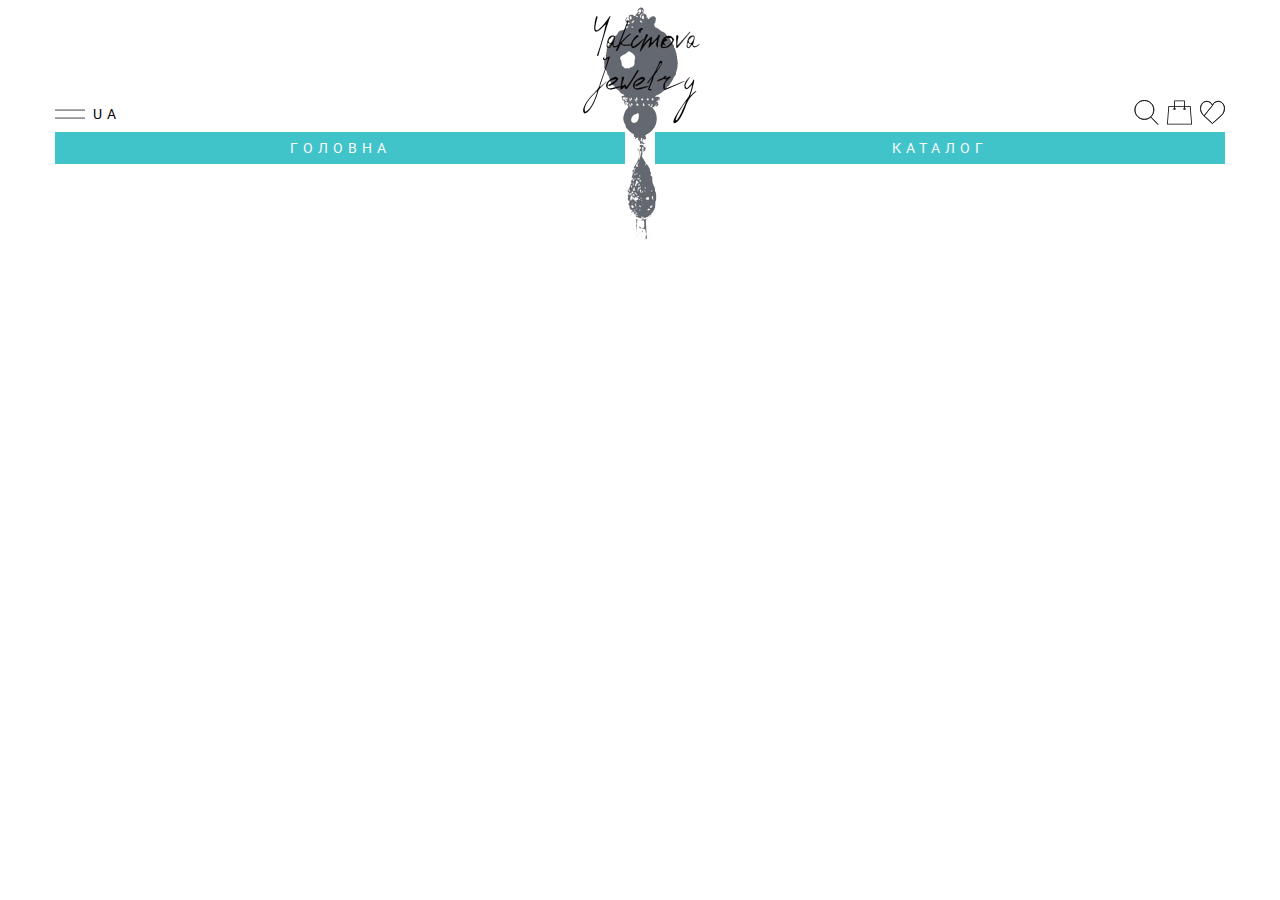
==== index.html @ 5ec44db2 "first" ====
<!DOCTYPE html>
<html lang="en">
  <head>
    <meta charset="UTF-8" />
    <title>Start</title>
    <meta http-equiv="X-UA-Compatible" content="IE=edge" />
    <meta name="viewport" content="width=device-width, initial-scale=1" />

    <meta name="description" content="" />
    <link rel="icon" href="favicon.png" />
    <link rel="stylesheet" href="css/normalize.css" />
    <link rel="stylesheet" href="css/layout.css" />
    <link rel="stylesheet" href="css/style.css" />
  </head>

  <body>
    <header class="ba-header">
      <div class="ba-header__logo"><img src="./Img/logo.png" alt="logo" /></div>
      <div class="ba-container">
        <div class="ba-header__full">
          <!--
            <div class="ba-header__logo">
              <img src="./Img/logo.png" alt="logo">
            </div>
          -->
          <div class="ba-header__top">
            <div class="ba-header__top--left">
              <a href="" class="ba-header__burger">
                <!--
                  <svg>
                    <use xlink:href="#burger" width="30px" height="10px" />
                  </svg>
                -->

                <svg
                  width="30"
                  height="10"
                  viewBox="0 0 30 10"
                  fill="none"
                  xmlns="http://www.w3.org/2000/svg"
                >
                  <path
                    d="M0 9.067h30M0 1.067h30"
                    stroke="#050409"
                    stroke-width=".75"
                  />
                </svg>
              </a>
              <a href="#" class="ba-header__UA"> ua </a>
            </div>
            <div class="ba-header__top--right">
              <a href="#">
                <!--
                  <svg>
                    <use xlink:href="#search" width="25px" height="25px" />
                  </svg>
                -->
                <svg
                  width="25"
                  height="25"
                  viewBox="0 0 25 25"
                  fill="none"
                  xmlns="http://www.w3.org/2000/svg"
                >
                  <path
                    d="M17.125 16.642l-.259.26.255.265 7.013 7.294a.097.097 0 0 1-.07.164.093.093 0 0 1-.07-.03l-7.03-7.312-.242-.25-.268.222a9.491 9.491 0 0 1-6.078 2.194c-5.259 0-9.537-4.278-9.537-9.537 0-5.259 4.278-9.537 9.537-9.537 5.259 0 9.537 4.278 9.537 9.537a9.506 9.506 0 0 1-2.788 6.73zM1.033 9.912c0 5.152 4.19 9.343 9.343 9.343 5.152 0 9.343-4.19 9.343-9.343 0-5.152-4.19-9.343-9.343-9.343-5.152 0-9.343 4.19-9.343 9.343z"
                    fill="#F9F9F9"
                    stroke="#050409"
                    stroke-width=".75"
                  />
                </svg>
              </a>
              <a href="#">
                <!--
                  <svg><use xlink:href="#bag" width="25" height="25" /></svg>
                -->
                <svg
                  width="25"
                  height="25"
                  viewBox="0 0 25 25"
                  fill="none"
                  xmlns="http://www.w3.org/2000/svg"
                >
                  <g clip-path="url(#clip0)">
                    <path
                      d="M23.247 5.91h-5.342V.821a.41.41 0 0 0-.41-.41H7.504a.41.41 0 0 0-.41.41v5.09h-5.34a.411.411 0 0 0-.41.378L.002 24.15a.408.408 0 0 0 .409.44h24.18a.407.407 0 0 0 .41-.441L23.655 6.289a.411.411 0 0 0-.41-.379zm-5.752 2.597a.375.375 0 1 1 .001.75.375.375 0 0 1 0-.75zM7.914 1.232h9.172V5.91H7.914V1.23zm-.41 7.275a.375.375 0 1 1 0 .75.375.375 0 0 1 0-.75zM.851 23.77L2.133 6.73h4.961v1.035A1.192 1.192 0 0 0 6.31 8.88a1.196 1.196 0 0 0 2.39 0c0-.513-.328-.948-.785-1.116V6.73h9.172v1.035A1.192 1.192 0 0 0 16.3 8.88a1.196 1.196 0 0 0 2.39 0c0-.513-.328-.948-.785-1.116V6.73h4.962l1.282 17.04H.851z"
                      fill="#050409"
                    />
                  </g>
                  <defs>
                    <clipPath id="clip0">
                      <path fill="#fff" d="M0 0h25v25H0z" />
                    </clipPath>
                  </defs>
                </svg>
              </a>
              <a href="#">
                <!--
                  <svg><use xlink:href="#like" width="25" height="25" /></svg>
                -->
                <svg
                  width="25"
                  height="25"
                  viewBox="0 0 25 25"
                  fill="none"
                  xmlns="http://www.w3.org/2000/svg"
                >
                  <g clip-path="url(#clip0)">
                    <path
                      d="M12.429 5.538l-.098-.231c-.994-2.354-3.106-3.842-5.524-3.842C3.52 1.465.955 4.208.625 7.869l-.005.037-.002.011-.001.01c.001-.013-.037.222-.03.634.009.41.062 1 .239 1.747.491 2.083 1.629 3.976 3.284 5.475l8.319-10.245zm0 0l.097-.231c.982-2.327 3.203-3.842 5.667-3.842 3.29 0 5.852 2.745 6.189 6.45M12.429 5.537L4.11 15.784l8.069 7.322.25.227.252-.224 8.21-7.325.002-.002c1.652-1.497 2.79-3.39 3.281-5.474m0 0l-.364-.086.364.086zm0 0a8.36 8.36 0 0 0 .238-1.748 4.884 4.884 0 0 0-.012-.476 2.544 2.544 0 0 0-.018-.17m0 0v-.001l-.373.046.374-.033-.001-.012zm.203-.071l.001.013.002.012c.022.135.14 1.019-.207 2.488-.5 2.12-1.656 4.05-3.347 5.584h-.001l-8.606 7.678-8.46-7.677C2.275 14.406 1.12 12.474.62 10.355.272 8.886.39 8.002.412 7.87l.002-.013.001-.013c.35-3.864 3.066-6.59 6.392-6.59 2.191 0 4.153 1.172 5.3 3.135l.32.547.326-.544c1.156-1.936 3.207-3.138 5.44-3.138 3.326 0 6.041 2.727 6.392 6.59z"
                      fill="#F9F9F9"
                      stroke="#050409"
                      stroke-width=".75"
                    />
                  </g>
                  <defs>
                    <clipPath id="clip0">
                      <path fill="#fff" d="M0 0h25v25H0z" />
                    </clipPath>
                  </defs>
                </svg>
              </a>
            </div>
          </div>
          <div class="ba-header__bottom">
            <div class="ba-row">
              <div class="ba-col-6">
                <div class="ba-header__bottom--style">
                  <a href="#"> головна</a>
                </div>
              </div>
              <div class="ba-col-6">
                <div class="ba-header__bottom--style">
                  <a href="#"> каталог</a>
                </div>
              </div>
            </div>
          </div>
        </div>
      </div>
    </header>

    <svg
      style="position:absolute; top:0; visibility:hidden; width: 0; height: 0;"
    >
      <defs>
        <symbol id="burger" viewBox="0 0 30 10">
          <!--
            <svg width="30" height="10" fill="none" xmlns="http://www.w3.org/2000/svg"></svg>
          -->
          <path
            d="M0 9.067h30M0 1.067h30"
            stroke="#050409"
            stroke-width=".75"
          />
        </symbol>
        <symbol id="search" viewBox="0 0 25 25">
          <path
            d="M17.125 16.642l-.259.26.255.265 7.013 7.294a.097.097 0 0 1-.07.164.093.093 0 0 1-.07-.03l-7.03-7.312-.242-.25-.268.222a9.491 9.491 0 0 1-6.078 2.194c-5.259 0-9.537-4.278-9.537-9.537 0-5.259 4.278-9.537 9.537-9.537 5.259 0 9.537 4.278 9.537 9.537a9.506 9.506 0 0 1-2.788 6.73zM1.033 9.912c0 5.152 4.19 9.343 9.343 9.343 5.152 0 9.343-4.19 9.343-9.343 0-5.152-4.19-9.343-9.343-9.343-5.152 0-9.343 4.19-9.343 9.343z"
            fill="#F9F9F9"
            stroke="#050409"
            stroke-width=".75"
          />
        </symbol>
        <symbol id="bag" viewBox="0 0 25 25">
          <g clip-path="url(#clip0)">
            <path
              d="M23.247 5.91h-5.342V.821a.41.41 0 0 0-.41-.41H7.504a.41.41 0 0 0-.41.41v5.09h-5.34a.411.411 0 0 0-.41.378L.002 24.15a.408.408 0 0 0 .409.44h24.18a.407.407 0 0 0 .41-.441L23.655 6.289a.411.411 0 0 0-.41-.379zm-5.752 2.597a.375.375 0 1 1 .001.75.375.375 0 0 1 0-.75zM7.914 1.232h9.172V5.91H7.914V1.23zm-.41 7.275a.375.375 0 1 1 0 .75.375.375 0 0 1 0-.75zM.851 23.77L2.133 6.73h4.961v1.035A1.192 1.192 0 0 0 6.31 8.88a1.196 1.196 0 0 0 2.39 0c0-.513-.328-.948-.785-1.116V6.73h9.172v1.035A1.192 1.192 0 0 0 16.3 8.88a1.196 1.196 0 0 0 2.39 0c0-.513-.328-.948-.785-1.116V6.73h4.962l1.282 17.04H.851z"
              fill="#050409"
            />
          </g>
          <defs>
            <clipPath id="clip0">
              <path fill="#fff" d="M0 0h25v25H0z" />
            </clipPath>
          </defs>
        </symbol>
        <symbol id="like" viewBox="0 0 25 25">
          <g clip-path="url(#clip0)">
            <path
              d="M12.429 5.538l-.098-.231c-.994-2.354-3.106-3.842-5.524-3.842C3.52 1.465.955 4.208.625 7.869l-.005.037-.002.011-.001.01c.001-.013-.037.222-.03.634.009.41.062 1 .239 1.747.491 2.083 1.629 3.976 3.284 5.475l8.319-10.245zm0 0l.097-.231c.982-2.327 3.203-3.842 5.667-3.842 3.29 0 5.852 2.745 6.189 6.45M12.429 5.537L4.11 15.784l8.069 7.322.25.227.252-.224 8.21-7.325.002-.002c1.652-1.497 2.79-3.39 3.281-5.474m0 0l-.364-.086.364.086zm0 0a8.36 8.36 0 0 0 .238-1.748 4.884 4.884 0 0 0-.012-.476 2.544 2.544 0 0 0-.018-.17m0 0v-.001l-.373.046.374-.033-.001-.012zm.203-.071l.001.013.002.012c.022.135.14 1.019-.207 2.488-.5 2.12-1.656 4.05-3.347 5.584h-.001l-8.606 7.678-8.46-7.677C2.275 14.406 1.12 12.474.62 10.355.272 8.886.39 8.002.412 7.87l.002-.013.001-.013c.35-3.864 3.066-6.59 6.392-6.59 2.191 0 4.153 1.172 5.3 3.135l.32.547.326-.544c1.156-1.936 3.207-3.138 5.44-3.138 3.326 0 6.041 2.727 6.392 6.59z"
              fill="#F9F9F9"
              stroke="#050409"
              stroke-width=".75"
            />
          </g>
          <defs>
            <clipPath id="clip0">
              <path fill="#fff" d="M0 0h25v25H0z" />
            </clipPath>
          </defs>
        </symbol>
      </defs>
    </svg>
  </body>
</html>
---- css/style.css ----
@import url("https://fonts.googleapis.com/css?family=Roboto:300,400,700");
*, *:after, *:before {
  -webkit-box-sizing: border-box;
  -moz-box-sizing: border-box;
  box-sizing: border-box; }

.cf:before, .cf:after {
  content: " ";
  display: table; }

.cf:after {
  clear: both; }

.ba-container, .ba-container-center {
  margin-left: auto;
  margin-right: auto; }

img {
  max-width: 100%;
  height: auto; }

html {
  height: 100%; }

body, html {
  min-height: 100%; }

/* Text align */
.ba-text-left {
  text-align: left; }

.ba-text-right {
  text-align: right; }

.ba-text-center {
  text-align: center; }

/* Absolute centering */
.ba-relative {
  position: relative; }

.ba-absolute-center {
  display: block;
  position: absolute;
  left: 0;
  right: 0;
  top: 0;
  bottom: 0;
  margin: auto; }

/* Circle element */
.ba-circle {
  -webkit-border-radius: 50%;
  -moz-border-radius: 50%;
  border-radius: 50%; }

/* Flex grid */
.ba-row {
  display: -webkit-box;
  display: -ms-flexbox;
  display: flex;
  -ms-flex-wrap: wrap;
  flex-wrap: wrap;
  margin-left: -30px; }

.ba-row + .ba-row {
  margin-top: 30px; }

.ba-row > [class*='ba-col-'] {
  padding-left: 30px; }

.ba-row--collapse {
  margin-left: 0; }

.ba-row--collapse + .ba-row--collapse {
  margin-top: 0; }

.ba-row--collapse > [class*="ba-col-"] {
  padding-left: 0; }

.ba-col-12 {
  width: 100%; }

.ba-col-11 {
  width: 91.6666%; }

.ba-col-10 {
  width: 83.3333%; }

.ba-col-9 {
  width: 75%; }

.ba-col-8 {
  width: 66.6666%; }

.ba-col-7 {
  width: 58.33%; }

.ba-col-6 {
  width: 50%; }

.ba-col-5 {
  width: 41.66%; }

.ba-col-4 {
  width: 33.333%; }

.ba-col-3 {
  width: 25%; }

.ba-col-2 {
  width: 16.666%; }

.ba-col-1 {
  width: 8.3333%; }

/*! normalize.css v3.0.3 | MIT License | github.com/necolas/normalize.css */
/**
 * 1. Set default font family to sans-serif.
 * 2. Prevent iOS and IE text size adjust after device orientation change,
 *    without disabling user zoom.
 */
html {
  font-family: sans-serif;
  /* 1 */
  -ms-text-size-adjust: 100%;
  /* 2 */
  -webkit-text-size-adjust: 100%;
  /* 2 */ }

/**
 * Remove default margin.
 */
body {
  margin: 0; }

/* HTML5 display definitions
   ========================================================================== */
/**
 * Correct `block` display not defined for any HTML5 element in IE 8/9.
 * Correct `block` display not defined for `details` or `summary` in IE 10/11
 * and Firefox.
 * Correct `block` display not defined for `main` in IE 11.
 */
article,
aside,
details,
figcaption,
figure,
footer,
header,
hgroup,
main,
menu,
nav,
section,
summary {
  display: block; }

/**
 * 1. Correct `inline-block` display not defined in IE 8/9.
 * 2. Normalize vertical alignment of `progress` in Chrome, Firefox, and Opera.
 */
audio,
canvas,
progress,
video {
  display: inline-block;
  /* 1 */
  vertical-align: baseline;
  /* 2 */ }

/**
 * Prevent modern browsers from displaying `audio` without controls.
 * Remove excess height in iOS 5 devices.
 */
audio:not([controls]) {
  display: none;
  height: 0; }

/**
 * Address `[hidden]` styling not present in IE 8/9/10.
 * Hide the `template` element in IE 8/9/10/11, Safari, and Firefox < 22.
 */
[hidden],
template {
  display: none; }

/* Links
   ========================================================================== */
/**
 * Remove the gray background color from active links in IE 10.
 */
a {
  background-color: transparent; }

/**
 * Improve readability of focused elements when they are also in an
 * active/hover state.
 */
a:active,
a:hover {
  outline: 0; }

/* Text-level semantics
   ========================================================================== */
/**
 * Address styling not present in IE 8/9/10/11, Safari, and Chrome.
 */
abbr[title] {
  border-bottom: 1px dotted; }

/**
 * Address style set to `bolder` in Firefox 4+, Safari, and Chrome.
 */
b,
strong {
  font-weight: bold; }

/**
 * Address styling not present in Safari and Chrome.
 */
dfn {
  font-style: italic; }

/**
 * Address variable `h1` font-size and margin within `section` and `article`
 * contexts in Firefox 4+, Safari, and Chrome.
 */
h1 {
  font-size: 2em;
  margin: 0.67em 0; }

/**
 * Address styling not present in IE 8/9.
 */
mark {
  background: #ff0;
  color: #000; }

/**
 * Address inconsistent and variable font size in all browsers.
 */
small {
  font-size: 80%; }

/**
 * Prevent `sub` and `sup` affecting `line-height` in all browsers.
 */
sub,
sup {
  font-size: 75%;
  line-height: 0;
  position: relative;
  vertical-align: baseline; }

sup {
  top: -0.5em; }

sub {
  bottom: -0.25em; }

/* Embedded content
   ========================================================================== */
/**
 * Remove border when inside `a` element in IE 8/9/10.
 */
img {
  border: 0; }

/**
 * Correct overflow not hidden in IE 9/10/11.
 */
svg:not(:root) {
  overflow: hidden; }

/* Grouping content
   ========================================================================== */
/**
 * Address margin not present in IE 8/9 and Safari.
 */
figure {
  margin: 1em 40px; }

/**
 * Address differences between Firefox and other browsers.
 */
hr {
  -webkit-box-sizing: content-box;
  box-sizing: content-box;
  height: 0; }

/**
 * Contain overflow in all browsers.
 */
pre {
  overflow: auto; }

/**
 * Address odd `em`-unit font size rendering in all browsers.
 */
code,
kbd,
pre,
samp {
  font-family: monospace, monospace;
  font-size: 1em; }

/* Forms
   ========================================================================== */
/**
 * Known limitation: by default, Chrome and Safari on OS X allow very limited
 * styling of `select`, unless a `border` property is set.
 */
/**
 * 1. Correct color not being inherited.
 *    Known issue: affects color of disabled elements.
 * 2. Correct font properties not being inherited.
 * 3. Address margins set differently in Firefox 4+, Safari, and Chrome.
 */
button,
input,
optgroup,
select,
textarea {
  color: inherit;
  /* 1 */
  font: inherit;
  /* 2 */
  margin: 0;
  /* 3 */ }

/**
 * Address `overflow` set to `hidden` in IE 8/9/10/11.
 */
button {
  overflow: visible; }

/**
 * Address inconsistent `text-transform` inheritance for `button` and `select`.
 * All other form control elements do not inherit `text-transform` values.
 * Correct `button` style inheritance in Firefox, IE 8/9/10/11, and Opera.
 * Correct `select` style inheritance in Firefox.
 */
button,
select {
  text-transform: none; }

/**
 * 1. Avoid the WebKit bug in Android 4.0.* where (2) destroys native `audio`
 *    and `video` controls.
 * 2. Correct inability to style clickable `input` types in iOS.
 * 3. Improve usability and consistency of cursor style between image-type
 *    `input` and others.
 */
button,
html input[type="button"],
input[type="reset"],
input[type="submit"] {
  -webkit-appearance: button;
  /* 2 */
  cursor: pointer;
  /* 3 */ }

/**
 * Re-set default cursor for disabled elements.
 */
button[disabled],
html input[disabled] {
  cursor: default; }

/**
 * Remove inner padding and border in Firefox 4+.
 */
button::-moz-focus-inner,
input::-moz-focus-inner {
  border: 0;
  padding: 0; }

/**
 * Address Firefox 4+ setting `line-height` on `input` using `!important` in
 * the UA stylesheet.
 */
input {
  line-height: normal; }

/**
 * It's recommended that you don't attempt to style these elements.
 * Firefox's implementation doesn't respect box-sizing, padding, or width.
 *
 * 1. Address box sizing set to `content-box` in IE 8/9/10.
 * 2. Remove excess padding in IE 8/9/10.
 */
input[type="checkbox"],
input[type="radio"] {
  -webkit-box-sizing: border-box;
  box-sizing: border-box;
  /* 1 */
  padding: 0;
  /* 2 */ }

/**
 * Fix the cursor style for Chrome's increment/decrement buttons. For certain
 * `font-size` values of the `input`, it causes the cursor style of the
 * decrement button to change from `default` to `text`.
 */
input[type="number"]::-webkit-inner-spin-button,
input[type="number"]::-webkit-outer-spin-button {
  height: auto; }

/**
 * 1. Address `appearance` set to `searchfield` in Safari and Chrome.
 * 2. Address `box-sizing` set to `border-box` in Safari and Chrome.
 */
input[type="search"] {
  -webkit-appearance: textfield;
  /* 1 */
  -webkit-box-sizing: content-box;
  box-sizing: content-box;
  /* 2 */ }

/**
 * Remove inner padding and search cancel button in Safari and Chrome on OS X.
 * Safari (but not Chrome) clips the cancel button when the search input has
 * padding (and `textfield` appearance).
 */
input[type="search"]::-webkit-search-cancel-button,
input[type="search"]::-webkit-search-decoration {
  -webkit-appearance: none; }

/**
 * Define consistent border, margin, and padding.
 */
fieldset {
  border: 1px solid #c0c0c0;
  margin: 0 2px;
  padding: 0.35em 0.625em 0.75em; }

/**
 * 1. Correct `color` not being inherited in IE 8/9/10/11.
 * 2. Remove padding so people aren't caught out if they zero out fieldsets.
 */
legend {
  border: 0;
  /* 1 */
  padding: 0;
  /* 2 */ }

/**
 * Remove default vertical scrollbar in IE 8/9/10/11.
 */
textarea {
  overflow: auto; }

/**
 * Don't inherit the `font-weight` (applied by a rule above).
 * NOTE: the default cannot safely be changed in Chrome and Safari on OS X.
 */
optgroup {
  font-weight: bold; }

/* Tables
   ========================================================================== */
/**
 * Remove most spacing between table cells.
 */
table {
  border-collapse: collapse;
  border-spacing: 0; }

td,
th {
  padding: 0; }

body {
  font-family: Roboto;
  font-weight: 400;
  font-size: 14px;
  letter-spacing: 5px;
  line-height: 100%;
  color: #050409; }

a {
  text-decoration: none;
  color: #050409; }

/* Layout */
.ba-container {
  padding-left: 20px;
  padding-right: 20px;
  max-width: 1210px; }

/* Typography */
a,
input[type="submit"],
input[type="button"],
button {
  -webkit-transition: color .3s ease-in, border-color .3s ease-in, background-color .3s ease-in, opacity .3s ease-in;
  -o-transition: color .3s ease-in, border-color .3s ease-in, background-color .3s ease-in, opacity .3s ease-in;
  transition: color .3s ease-in, border-color .3s ease-in, background-color .3s ease-in, opacity .3s ease-in; }

input[type="submit"],
input[type="button"],
button,
.ba-button {
  display: inline-block; }

input[type="text"],
input[type="email"],
input[type="password"],
input[type="number"],
input[type="tel"],
textarea,
select {
  -webkit-transition: color .3s ease-in, border-color .3s ease-in, background-color .3s ease-in, opacity .3s ease-in;
  -o-transition: color .3s ease-in, border-color .3s ease-in, background-color .3s ease-in, opacity .3s ease-in;
  transition: color .3s ease-in, border-color .3s ease-in, background-color .3s ease-in, opacity .3s ease-in; }

.ba-header {
  padding: 100px 0;
  position: relative; }
  .ba-header__full {
    position: relative; }
  .ba-header__logo {
    position: absolute;
    top: 0;
    left: calc(50% - 57.5px); }
    .ba-header__logo:hover {
      color: #41c3ca; }
  .ba-header__UA:hover {
    color: #41c3ca; }
  .ba-header__top {
    display: -webkit-box;
    display: -ms-flexbox;
    display: flex;
    -webkit-box-pack: justify;
    -ms-flex-pack: justify;
    justify-content: space-between;
    -webkit-box-align: center;
    -ms-flex-align: center;
    align-items: center;
    margin-bottom: 5px; }
    .ba-header__top--left {
      color: #050409;
      text-transform: uppercase; }
  .ba-header__bottom {
    text-align: center; }
    .ba-header__bottom--style {
      background: #41c3ca;
      color: #F9F9F9;
      text-transform: uppercase;
      padding-top: 9px;
      padding-bottom: 9px; }
      .ba-header__bottom--style a {
        color: #F9F9F9;
        text-decoration: none; }
        .ba-header__bottom--style a:hover {
          color: #050409; }
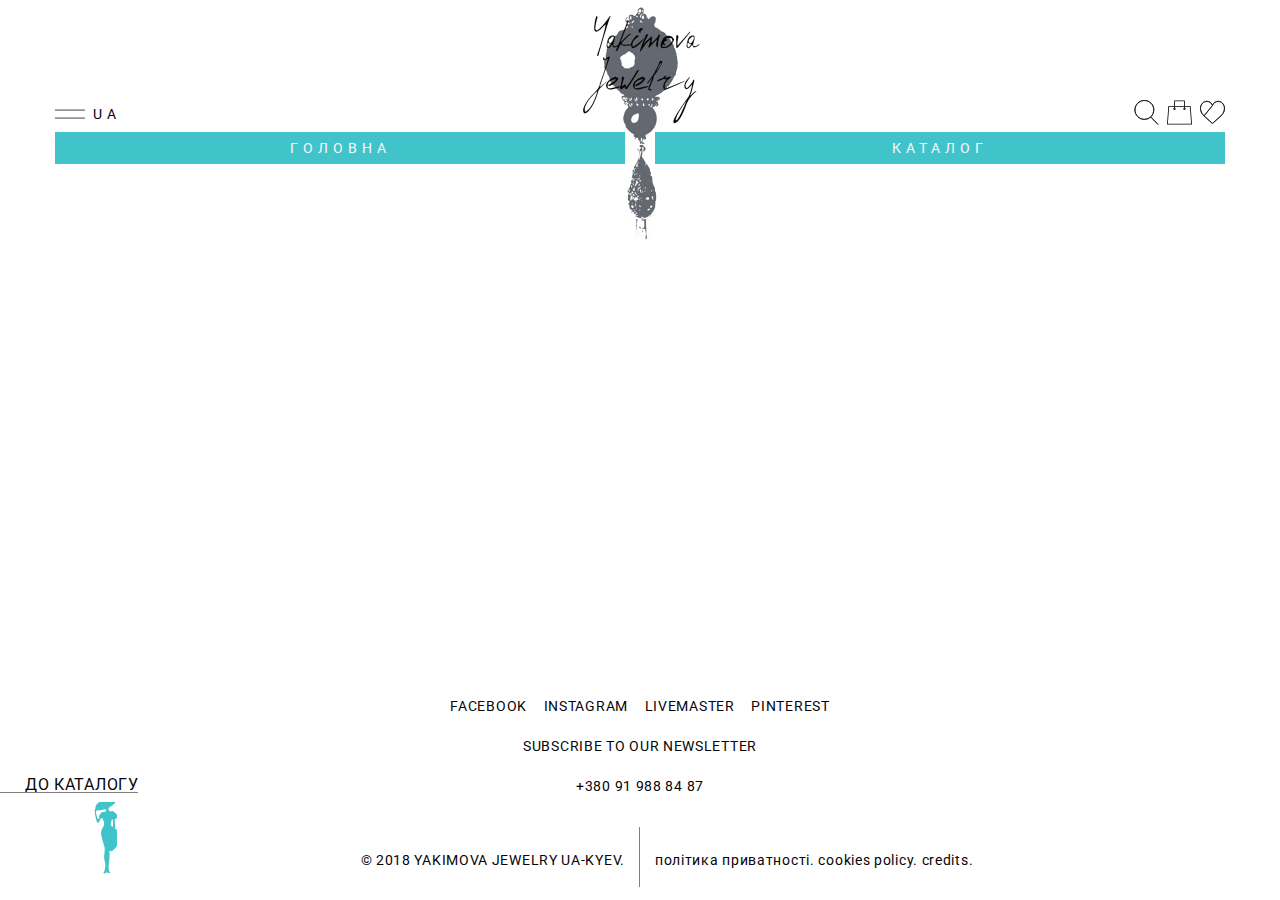
==== commit d3ebd0a2: "first commit" ====
--- a/index.html
+++ b/index.html
@@ -1,196 +1,175 @@
 <!DOCTYPE html>
 <html lang="en">
-  <head>
-    <meta charset="UTF-8" />
-    <title>Start</title>
-    <meta http-equiv="X-UA-Compatible" content="IE=edge" />
-    <meta name="viewport" content="width=device-width, initial-scale=1" />
 
-    <meta name="description" content="" />
-    <link rel="icon" href="favicon.png" />
-    <link rel="stylesheet" href="css/normalize.css" />
-    <link rel="stylesheet" href="css/layout.css" />
-    <link rel="stylesheet" href="css/style.css" />
-  </head>
+<head>
+  <meta charset="UTF-8" />
+  <title>Start</title>
+  <meta http-equiv="X-UA-Compatible" content="IE=edge" />
+  <meta name="viewport" content="width=device-width, initial-scale=1" />
 
-  <body>
-    <header class="ba-header">
-      <div class="ba-header__logo"><img src="./Img/logo.png" alt="logo" /></div>
-      <div class="ba-container">
-        <div class="ba-header__full">
-          <!--
-            <div class="ba-header__logo">
-              <img src="./Img/logo.png" alt="logo">
+  <meta name="description" content="" />
+  <link rel="icon" href="favicon.png" />
+  <link rel="stylesheet" href="css/normalize.css" />
+  <link rel="stylesheet" href="css/layout.css" />
+  <link rel="stylesheet" href="css/style.css" />
+</head>
+
+<body>
+  <header class="ba-header">
+    <div class="ba-header__logo"><img src="./Img/logo.png" alt="logo" /></div>
+    <div class="ba-container">
+      <div class="ba-header__full">
+        <div class="ba-header__top">
+          <div class="ba-header__top--left">
+            <a href="" class="ba-header__burger">
+              <svg width="30px" height="10px">
+                <use xlink:href="#burger" />
+              </svg>
+            </a>
+            <a href="#" class="ba-header__UA"> ua </a>
+          </div>
+          <div class="ba-header__top--right">
+            <a href="#">
+              <svg width="25px" height="25px">
+                <use xlink:href="#search" />
+              </svg>
+            </a>
+            <a href="#">
+              <svg width="25" height="25">
+                <use xlink:href="#bag" /></svg>
+            </a>
+            <a href="#">
+
+              <svg width="25" height="25">
+                <use xlink:href="#like" /></svg>
+
+            </a>
+          </div>
+        </div>
+        <div class="ba-header__bottom">
+          <div class="ba-row">
+            <div class="ba-col-6">
+              <div class="ba-header__bottom--style">
+                <a href="#"> головна</a>
+              </div>
             </div>
-          -->
-          <div class="ba-header__top">
-            <div class="ba-header__top--left">
-              <a href="" class="ba-header__burger">
-                <!--
-                  <svg>
-                    <use xlink:href="#burger" width="30px" height="10px" />
-                  </svg>
-                -->
-
-                <svg
-                  width="30"
-                  height="10"
-                  viewBox="0 0 30 10"
-                  fill="none"
-                  xmlns="http://www.w3.org/2000/svg"
-                >
-                  <path
-                    d="M0 9.067h30M0 1.067h30"
-                    stroke="#050409"
-                    stroke-width=".75"
-                  />
-                </svg>
-              </a>
-              <a href="#" class="ba-header__UA"> ua </a>
-            </div>
-            <div class="ba-header__top--right">
-              <a href="#">
-                <!--
-                  <svg>
-                    <use xlink:href="#search" width="25px" height="25px" />
-                  </svg>
-                -->
-                <svg
-                  width="25"
-                  height="25"
-                  viewBox="0 0 25 25"
-                  fill="none"
-                  xmlns="http://www.w3.org/2000/svg"
-                >
-                  <path
-                    d="M17.125 16.642l-.259.26.255.265 7.013 7.294a.097.097 0 0 1-.07.164.093.093 0 0 1-.07-.03l-7.03-7.312-.242-.25-.268.222a9.491 9.491 0 0 1-6.078 2.194c-5.259 0-9.537-4.278-9.537-9.537 0-5.259 4.278-9.537 9.537-9.537 5.259 0 9.537 4.278 9.537 9.537a9.506 9.506 0 0 1-2.788 6.73zM1.033 9.912c0 5.152 4.19 9.343 9.343 9.343 5.152 0 9.343-4.19 9.343-9.343 0-5.152-4.19-9.343-9.343-9.343-5.152 0-9.343 4.19-9.343 9.343z"
-                    fill="#F9F9F9"
-                    stroke="#050409"
-                    stroke-width=".75"
-                  />
-                </svg>
-              </a>
-              <a href="#">
-                <!--
-                  <svg><use xlink:href="#bag" width="25" height="25" /></svg>
-                -->
-                <svg
-                  width="25"
-                  height="25"
-                  viewBox="0 0 25 25"
-                  fill="none"
-                  xmlns="http://www.w3.org/2000/svg"
-                >
-                  <g clip-path="url(#clip0)">
-                    <path
-                      d="M23.247 5.91h-5.342V.821a.41.41 0 0 0-.41-.41H7.504a.41.41 0 0 0-.41.41v5.09h-5.34a.411.411 0 0 0-.41.378L.002 24.15a.408.408 0 0 0 .409.44h24.18a.407.407 0 0 0 .41-.441L23.655 6.289a.411.411 0 0 0-.41-.379zm-5.752 2.597a.375.375 0 1 1 .001.75.375.375 0 0 1 0-.75zM7.914 1.232h9.172V5.91H7.914V1.23zm-.41 7.275a.375.375 0 1 1 0 .75.375.375 0 0 1 0-.75zM.851 23.77L2.133 6.73h4.961v1.035A1.192 1.192 0 0 0 6.31 8.88a1.196 1.196 0 0 0 2.39 0c0-.513-.328-.948-.785-1.116V6.73h9.172v1.035A1.192 1.192 0 0 0 16.3 8.88a1.196 1.196 0 0 0 2.39 0c0-.513-.328-.948-.785-1.116V6.73h4.962l1.282 17.04H.851z"
-                      fill="#050409"
-                    />
-                  </g>
-                  <defs>
-                    <clipPath id="clip0">
-                      <path fill="#fff" d="M0 0h25v25H0z" />
-                    </clipPath>
-                  </defs>
-                </svg>
-              </a>
-              <a href="#">
-                <!--
-                  <svg><use xlink:href="#like" width="25" height="25" /></svg>
-                -->
-                <svg
-                  width="25"
-                  height="25"
-                  viewBox="0 0 25 25"
-                  fill="none"
-                  xmlns="http://www.w3.org/2000/svg"
-                >
-                  <g clip-path="url(#clip0)">
-                    <path
-                      d="M12.429 5.538l-.098-.231c-.994-2.354-3.106-3.842-5.524-3.842C3.52 1.465.955 4.208.625 7.869l-.005.037-.002.011-.001.01c.001-.013-.037.222-.03.634.009.41.062 1 .239 1.747.491 2.083 1.629 3.976 3.284 5.475l8.319-10.245zm0 0l.097-.231c.982-2.327 3.203-3.842 5.667-3.842 3.29 0 5.852 2.745 6.189 6.45M12.429 5.537L4.11 15.784l8.069 7.322.25.227.252-.224 8.21-7.325.002-.002c1.652-1.497 2.79-3.39 3.281-5.474m0 0l-.364-.086.364.086zm0 0a8.36 8.36 0 0 0 .238-1.748 4.884 4.884 0 0 0-.012-.476 2.544 2.544 0 0 0-.018-.17m0 0v-.001l-.373.046.374-.033-.001-.012zm.203-.071l.001.013.002.012c.022.135.14 1.019-.207 2.488-.5 2.12-1.656 4.05-3.347 5.584h-.001l-8.606 7.678-8.46-7.677C2.275 14.406 1.12 12.474.62 10.355.272 8.886.39 8.002.412 7.87l.002-.013.001-.013c.35-3.864 3.066-6.59 6.392-6.59 2.191 0 4.153 1.172 5.3 3.135l.32.547.326-.544c1.156-1.936 3.207-3.138 5.44-3.138 3.326 0 6.041 2.727 6.392 6.59z"
-                      fill="#F9F9F9"
-                      stroke="#050409"
-                      stroke-width=".75"
-                    />
-                  </g>
-                  <defs>
-                    <clipPath id="clip0">
-                      <path fill="#fff" d="M0 0h25v25H0z" />
-                    </clipPath>
-                  </defs>
-                </svg>
-              </a>
-            </div>
-          </div>
-          <div class="ba-header__bottom">
-            <div class="ba-row">
-              <div class="ba-col-6">
-                <div class="ba-header__bottom--style">
-                  <a href="#"> головна</a>
-                </div>
-              </div>
-              <div class="ba-col-6">
-                <div class="ba-header__bottom--style">
-                  <a href="#"> каталог</a>
-                </div>
+            <div class="ba-col-6">
+              <div class="ba-header__bottom--style">
+                <a href="#"> каталог</a>
               </div>
             </div>
           </div>
         </div>
       </div>
-    </header>
+    </div>
+  </header>
+  <!-- MAIN -->
+  <!-- MAIN -->
+  <!-- MAIN -->
+  <main>
 
-    <svg
-      style="position:absolute; top:0; visibility:hidden; width: 0; height: 0;"
-    >
-      <defs>
-        <symbol id="burger" viewBox="0 0 30 10">
-          <!--
-            <svg width="30" height="10" fill="none" xmlns="http://www.w3.org/2000/svg"></svg>
-          -->
-          <path
-            d="M0 9.067h30M0 1.067h30"
-            stroke="#050409"
-            stroke-width=".75"
-          />
-        </symbol>
-        <symbol id="search" viewBox="0 0 25 25">
-          <path
-            d="M17.125 16.642l-.259.26.255.265 7.013 7.294a.097.097 0 0 1-.07.164.093.093 0 0 1-.07-.03l-7.03-7.312-.242-.25-.268.222a9.491 9.491 0 0 1-6.078 2.194c-5.259 0-9.537-4.278-9.537-9.537 0-5.259 4.278-9.537 9.537-9.537 5.259 0 9.537 4.278 9.537 9.537a9.506 9.506 0 0 1-2.788 6.73zM1.033 9.912c0 5.152 4.19 9.343 9.343 9.343 5.152 0 9.343-4.19 9.343-9.343 0-5.152-4.19-9.343-9.343-9.343-5.152 0-9.343 4.19-9.343 9.343z"
-            fill="#F9F9F9"
-            stroke="#050409"
-            stroke-width=".75"
-          />
-        </symbol>
-        <symbol id="bag" viewBox="0 0 25 25">
-          <g clip-path="url(#clip0)">
-            <path
-              d="M23.247 5.91h-5.342V.821a.41.41 0 0 0-.41-.41H7.504a.41.41 0 0 0-.41.41v5.09h-5.34a.411.411 0 0 0-.41.378L.002 24.15a.408.408 0 0 0 .409.44h24.18a.407.407 0 0 0 .41-.441L23.655 6.289a.411.411 0 0 0-.41-.379zm-5.752 2.597a.375.375 0 1 1 .001.75.375.375 0 0 1 0-.75zM7.914 1.232h9.172V5.91H7.914V1.23zm-.41 7.275a.375.375 0 1 1 0 .75.375.375 0 0 1 0-.75zM.851 23.77L2.133 6.73h4.961v1.035A1.192 1.192 0 0 0 6.31 8.88a1.196 1.196 0 0 0 2.39 0c0-.513-.328-.948-.785-1.116V6.73h9.172v1.035A1.192 1.192 0 0 0 16.3 8.88a1.196 1.196 0 0 0 2.39 0c0-.513-.328-.948-.785-1.116V6.73h4.962l1.282 17.04H.851z"
-              fill="#050409"
-            />
-          </g>
-          <defs>
-            <clipPath id="clip0">
-              <path fill="#fff" d="M0 0h25v25H0z" />
-            </clipPath>
-          </defs>
-        </symbol>
-        <symbol id="like" viewBox="0 0 25 25">
-          <g clip-path="url(#clip0)">
-            <path
-              d="M12.429 5.538l-.098-.231c-.994-2.354-3.106-3.842-5.524-3.842C3.52 1.465.955 4.208.625 7.869l-.005.037-.002.011-.001.01c.001-.013-.037.222-.03.634.009.41.062 1 .239 1.747.491 2.083 1.629 3.976 3.284 5.475l8.319-10.245zm0 0l.097-.231c.982-2.327 3.203-3.842 5.667-3.842 3.29 0 5.852 2.745 6.189 6.45M12.429 5.537L4.11 15.784l8.069 7.322.25.227.252-.224 8.21-7.325.002-.002c1.652-1.497 2.79-3.39 3.281-5.474m0 0l-.364-.086.364.086zm0 0a8.36 8.36 0 0 0 .238-1.748 4.884 4.884 0 0 0-.012-.476 2.544 2.544 0 0 0-.018-.17m0 0v-.001l-.373.046.374-.033-.001-.012zm.203-.071l.001.013.002.012c.022.135.14 1.019-.207 2.488-.5 2.12-1.656 4.05-3.347 5.584h-.001l-8.606 7.678-8.46-7.677C2.275 14.406 1.12 12.474.62 10.355.272 8.886.39 8.002.412 7.87l.002-.013.001-.013c.35-3.864 3.066-6.59 6.392-6.59 2.191 0 4.153 1.172 5.3 3.135l.32.547.326-.544c1.156-1.936 3.207-3.138 5.44-3.138 3.326 0 6.041 2.727 6.392 6.59z"
-              fill="#F9F9F9"
-              stroke="#050409"
-              stroke-width=".75"
-            />
-          </g>
-          <defs>
-            <clipPath id="clip0">
-              <path fill="#fff" d="M0 0h25v25H0z" />
-            </clipPath>
-          </defs>
-        </symbol>
-      </defs>
-    </svg>
-  </body>
-</html>
+
+  </main>
+  <!-- FOOTER -->
+  <!-- FOOTER -->
+  <!-- FOOTER -->
+  <footer class="ba-footer">
+    <div class="ba-container">
+      <div class="ba-footer__content">
+        <div class="ba-footer__socials">
+          <a href="#" class="ba-footer__links">
+            facebook
+          </a>
+          <a href="#" class="ba-footer__links">
+            instagram
+          </a>
+          <a href="#" class="ba-footer__links">
+            livemaster
+          </a>
+          <a href="#" class="ba-footer__links">
+            pinterest
+          </a>
+        </div>
+        <div class="ba-footer__subscribe">
+          <a href="#">
+            subscribe to our newsletter
+          </a>
+        </div>
+        <a type="tel" class="ba-footer__tel">
+          +380 91 988 84 87
+        </a>
+        <div class="ba-row">
+          <div class="ba-col-6 ba-footer__copyright--left">
+            © 2018 Yakimova Jewelry UA-Kyev.
+            <div class="ba-footer__lady">
+              <span>до каталогу</span>
+              <a href="#">
+                <svg width="80" height="81" fill="none">
+                  <use xlink:href="#lady" /></svg>
+              </a>
+            </div>
+          </div>
+          <div class="ba-col-6 ba-footer__copyright--right">
+            <a href="#">Політика приватності.</a>
+            <a href="#">Cookies Policy.</a>
+            <a href="#">Credits.</a>
+          </div>
+        </div>
+      </div>
+    </div>
+
+  </footer>
+
+
+  <!-- SVG SPRITES -->
+  <!-- SVG SPRITES -->
+  <!-- SVG SPRITES -->
+  <svg style="position:absolute; top:0; visibility:hidden; width: 0; height: 0;">
+    <defs>
+      <symbol id="burger" viewBox="0 0 30 10">
+        <path d="M0 9.067h30M0 1.067h30" stroke="#050409" stroke-width=".75" />
+      </symbol>
+      <symbol id="search" viewBox="0 0 25 25">
+        <path d="M17.125 16.642l-.259.26.255.265 7.013 7.294a.097.097 0 0 1-.07.164.093.093 0 0 1-.07-.03l-7.03-7.312-.242-.25-.268.222a9.491 9.491 0 0 1-6.078 2.194c-5.259 0-9.537-4.278-9.537-9.537 0-5.259 4.278-9.537 9.537-9.537 5.259 0 9.537 4.278 9.537 9.537a9.506 9.506 0 0 1-2.788 6.73zM1.033 9.912c0 5.152 4.19 9.343 9.343 9.343 5.152 0 9.343-4.19 9.343-9.343 0-5.152-4.19-9.343-9.343-9.343-5.152 0-9.343 4.19-9.343 9.343z"
+          fill="#F9F9F9" stroke="#050409" stroke-width=".75" />
+      </symbol>
+      <symbol id="bag" viewBox="0 0 25 25">
+        <g clip-path="">
+          <path d="M23.247 5.91h-5.342V.821a.41.41 0 0 0-.41-.41H7.504a.41.41 0 0 0-.41.41v5.09h-5.34a.411.411 0 0 0-.41.378L.002 24.15a.408.408 0 0 0 .409.44h24.18a.407.407 0 0 0 .41-.441L23.655 6.289a.411.411 0 0 0-.41-.379zm-5.752 2.597a.375.375 0 1 1 .001.75.375.375 0 0 1 0-.75zM7.914 1.232h9.172V5.91H7.914V1.23zm-.41 7.275a.375.375 0 1 1 0 .75.375.375 0 0 1 0-.75zM.851 23.77L2.133 6.73h4.961v1.035A1.192 1.192 0 0 0 6.31 8.88a1.196 1.196 0 0 0 2.39 0c0-.513-.328-.948-.785-1.116V6.73h9.172v1.035A1.192 1.192 0 0 0 16.3 8.88a1.196 1.196 0 0 0 2.39 0c0-.513-.328-.948-.785-1.116V6.73h4.962l1.282 17.04H.851z"
+            fill="#050409" />
+        </g>
+        <defs>
+          <clipPath id="">
+            <path fill="#fff" d="M0 0h25v25H0z" />
+          </clipPath>
+        </defs>
+      </symbol>
+      <symbol id="like" viewBox="0 0 25 25">
+        <g clip-path="">
+          <path d="M12.429 5.538l-.098-.231c-.994-2.354-3.106-3.842-5.524-3.842C3.52 1.465.955 4.208.625 7.869l-.005.037-.002.011-.001.01c.001-.013-.037.222-.03.634.009.41.062 1 .239 1.747.491 2.083 1.629 3.976 3.284 5.475l8.319-10.245zm0 0l.097-.231c.982-2.327 3.203-3.842 5.667-3.842 3.29 0 5.852 2.745 6.189 6.45M12.429 5.537L4.11 15.784l8.069 7.322.25.227.252-.224 8.21-7.325.002-.002c1.652-1.497 2.79-3.39 3.281-5.474m0 0l-.364-.086.364.086zm0 0a8.36 8.36 0 0 0 .238-1.748 4.884 4.884 0 0 0-.012-.476 2.544 2.544 0 0 0-.018-.17m0 0v-.001l-.373.046.374-.033-.001-.012zm.203-.071l.001.013.002.012c.022.135.14 1.019-.207 2.488-.5 2.12-1.656 4.05-3.347 5.584h-.001l-8.606 7.678-8.46-7.677C2.275 14.406 1.12 12.474.62 10.355.272 8.886.39 8.002.412 7.87l.002-.013.001-.013c.35-3.864 3.066-6.59 6.392-6.59 2.191 0 4.153 1.172 5.3 3.135l.32.547.326-.544c1.156-1.936 3.207-3.138 5.44-3.138 3.326 0 6.041 2.727 6.392 6.59z"
+            fill="#F9F9F9" stroke="#050409" stroke-width=".75" />
+        </g>
+        <defs>
+          <clipPath id="">
+            <path fill="#fff" d="M0 0h25v25H0z" />
+          </clipPath>
+        </defs>
+      </symbol>
+      <symbol id="lady">
+
+        <g clip-path="">
+          <path d="M77.057 9.865c.182.31.357.666.639.891 2.125 1.691 4.616 2.87 7.28 2.608.289-.028 1.61-.009.978.534-1.074.922-.95.89-1.334 1.058-1.391.61-4.29 1.435-5.105 1.476-.453.023-.842.241-1.37.304-.156.019-.191.105-.224.158-.37.603-.17.301-.175 2.387 0 .049.15 3.153.432 4.584.157.792-.18 2.762.015 2.944.233.217.28.374.666.502 2.485.825 9.654 5.072 10.37 5.86.165.182.153.456.017.663-1.258 1.907-2.076 1.571-3.555 4.325-.977 1.817-2.01 1.903-2.007 3.051.002.846-.083.655-.222 1.035-.174.477-.41.928-.564 1.413-.176.551-.981.739-1.55.666-2.212-.28-1.802.136-2.417.964-.9 1.213-2.135 2.58-3.429 3.363-1.592.961-2.183.352-2.572.023-.088-.074-.15-.048-.27 0-.386.15-.336.035-.297.465.281 3.044.288.59.224 4.107 0 6.322-1.824 12.023-.325 15.934.11.289.227.656.436.888.216.24.334.242.351.603-.12.172-.2.383-.36.516-.226.188-.878-.106-1.06-.243-.333-.25-.611-.178-.861-.32-1.162-.666-1.972.225-2.187.32-.093.04-.373.2-.373.2a2.056 2.056 0 0 0-.658.27c-.082.055-.804-.17-.84-.274-.094-.272-.438-.642-.222-.875.173-.187.106-.217.333-.366.887-.581.806-1.65.984-2.585.174-.911.474-1.782.555-2.718.116-1.345-.313-5.188-1.05-7.203-.395-1.084-.084-3.79.064-5.269.671-6.713.265-6.408-.63-9.584-3.59-12.74-3.454-12.358-.578-17.642.251-.462.863-1.291.926-3.02.03-.803-.04-1.641-.3-2.395-.995-2.885-.837-2.767-1.031-2.83-.468-.155-.884-.418-1.328-.622-.08-.036-.146-.136-.236-.103-.076.027-.089.135-.136.203-.643.916-.161.013-1.063 1.956-.945 2.036-1.045 2.204-1.445 2.361-.339.134-.906.585-1.238.248-.615-.622-2.098-7.229-2.231-8.11-.183-1.211-.139-1.773-.247-2.571-.442-3.254.493-2.813.606-3.6.03-.207.003-.417-.005-.625C58.18-.888 76.183-7.5 79.087-5.324c.908.68 2.287 4.432-4.673 9.36-.887.628-2.808 1.675-2.855 2.052-.064.517-.138.918.287 1.933.23.55.25 1.149 1.296 1.245 2.663.243 3.307-.433 3.915.598zm-7.92-1.225c-.01-1.651-.708-1.298-1.224-1.303-.129-.002-5.024 1.217-6.172 1.04-1.658-.257-1.46-.394-1.364-.532.194-.282.19-.297-.055-.373-.054-.016-.09-.005-.108.046-.057.164-.164.306-.203.478-.195.846-.737 1.204-.927 1.737-.076.214-.146.805-.1.988.112.444-.017.515.107.816.296.714.412 2.027.917 3.362.164.432 1.224 2.817 1.821 1.745.057-.102.102-.208.144-.316.284-.724.53-.622.532-1.128 0-.352-.295-.273-.36-.556-.216-.941.388-.881.925-2.372.234-.651.37-.447.592-.835.531-.926.85-1.12 1.163-1.2 2.447-.625 4.402-.317 4.312-1.597zm6.485 8.794c-.085-.363-.566-.321-.671.064-.148.547-1.111 2.993-1.16 4.028-.102 2.226 1.056 2.723 1.17 2.845.117.125.551.523.927.679.21.088-.057-.233.067-2.096.095-1.429.01-4.066-.333-5.52z"
+            fill="#41C3CA" />
+        </g>
+        <defs>
+          <clipPath id="">
+            <path fill="#fff" d="M0 0h80v81H0z" />
+          </clipPath>
+        </defs>
+
+      </symbol>
+    </defs>
+  </svg>
+</body>
+
+</html>--- a/css/style.css
+++ b/css/style.css
@@ -483,6 +483,11 @@
 a {
   text-decoration: none;
   color: #050409; }
+  a:hover {
+    opacity: 0.5; }
+
+svg {
+  fill: #050409; }
 
 /* Layout */
 .ba-container {
@@ -543,6 +548,8 @@
     .ba-header__top--left {
       color: #050409;
       text-transform: uppercase; }
+    .ba-header__top--right {
+      color: #817D7D; }
   .ba-header__bottom {
     text-align: center; }
     .ba-header__bottom--style {
@@ -556,3 +563,70 @@
         text-decoration: none; }
         .ba-header__bottom--style a:hover {
           color: #050409; }
+
+main {
+  padding: 200px 0; }
+
+.ba-footer {
+  padding: 35px 0 16px; }
+  .ba-footer__content {
+    text-align: center;
+    text-transform: uppercase;
+    font-size: 14px;
+    letter-spacing: 0.05em; }
+  .ba-footer__socials {
+    margin-bottom: 26px; }
+  .ba-footer__links + .ba-footer__links {
+    padding-left: 13px; }
+  .ba-footer__subscribe {
+    margin-bottom: 26px; }
+  .ba-footer__tel {
+    margin-bottom: 60px;
+    display: block; }
+  .ba-footer__copyright--left {
+    text-align: right;
+    position: relative; }
+  .ba-footer__copyright--right {
+    text-align: left;
+    text-transform: lowercase;
+    position: relative; }
+    .ba-footer__copyright--right a::first-letter {
+      text-transform: capitalize; }
+    .ba-footer__copyright--right:before {
+      display: block;
+      content: "";
+      width: 1px;
+      height: 60px;
+      background-color: #817D7D;
+      position: absolute;
+      left: 14px;
+      top: -26px; }
+  .ba-footer__lady {
+    position: absolute;
+    left: 0;
+    top: -75px;
+    display: -webkit-box;
+    display: -ms-flexbox;
+    display: flex;
+    -webkit-box-orient: vertical;
+    -webkit-box-direction: normal;
+    -ms-flex-direction: column;
+    flex-direction: column;
+    -webkit-box-align: center;
+    -ms-flex-align: center;
+    align-items: center; }
+    .ba-footer__lady span {
+      font-size: 16px;
+      position: relative; }
+      .ba-footer__lady span::after {
+        display: block;
+        position: absolute;
+        height: 1px;
+        width: 3000px;
+        overflow: hidden;
+        content: "";
+        background: #817D7D;
+        left: -2887px; }
+    .ba-footer__lady svg {
+      margin-right: 10px;
+      margin-top: 10px; }
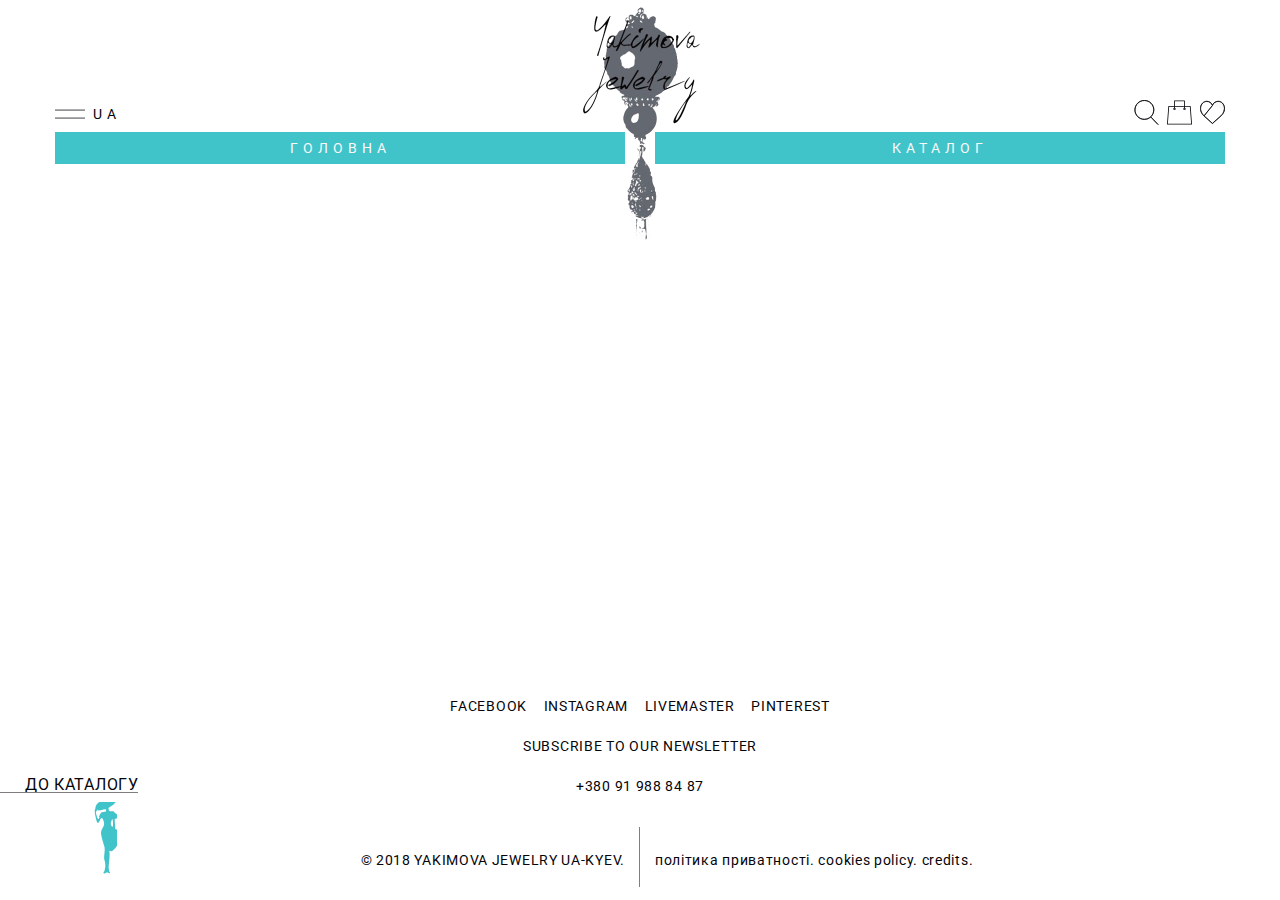
==== commit 2a53184d: "diamond" ====
--- a/index.html
+++ b/index.html
@@ -8,7 +8,7 @@
   <meta name="viewport" content="width=device-width, initial-scale=1" />
 
   <meta name="description" content="" />
-  <link rel="icon" href="favicon.png" />
+  <link rel="icon" href="favicon.ico" />
   <link rel="stylesheet" href="css/normalize.css" />
   <link rel="stylesheet" href="css/layout.css" />
   <link rel="stylesheet" href="css/style.css" />
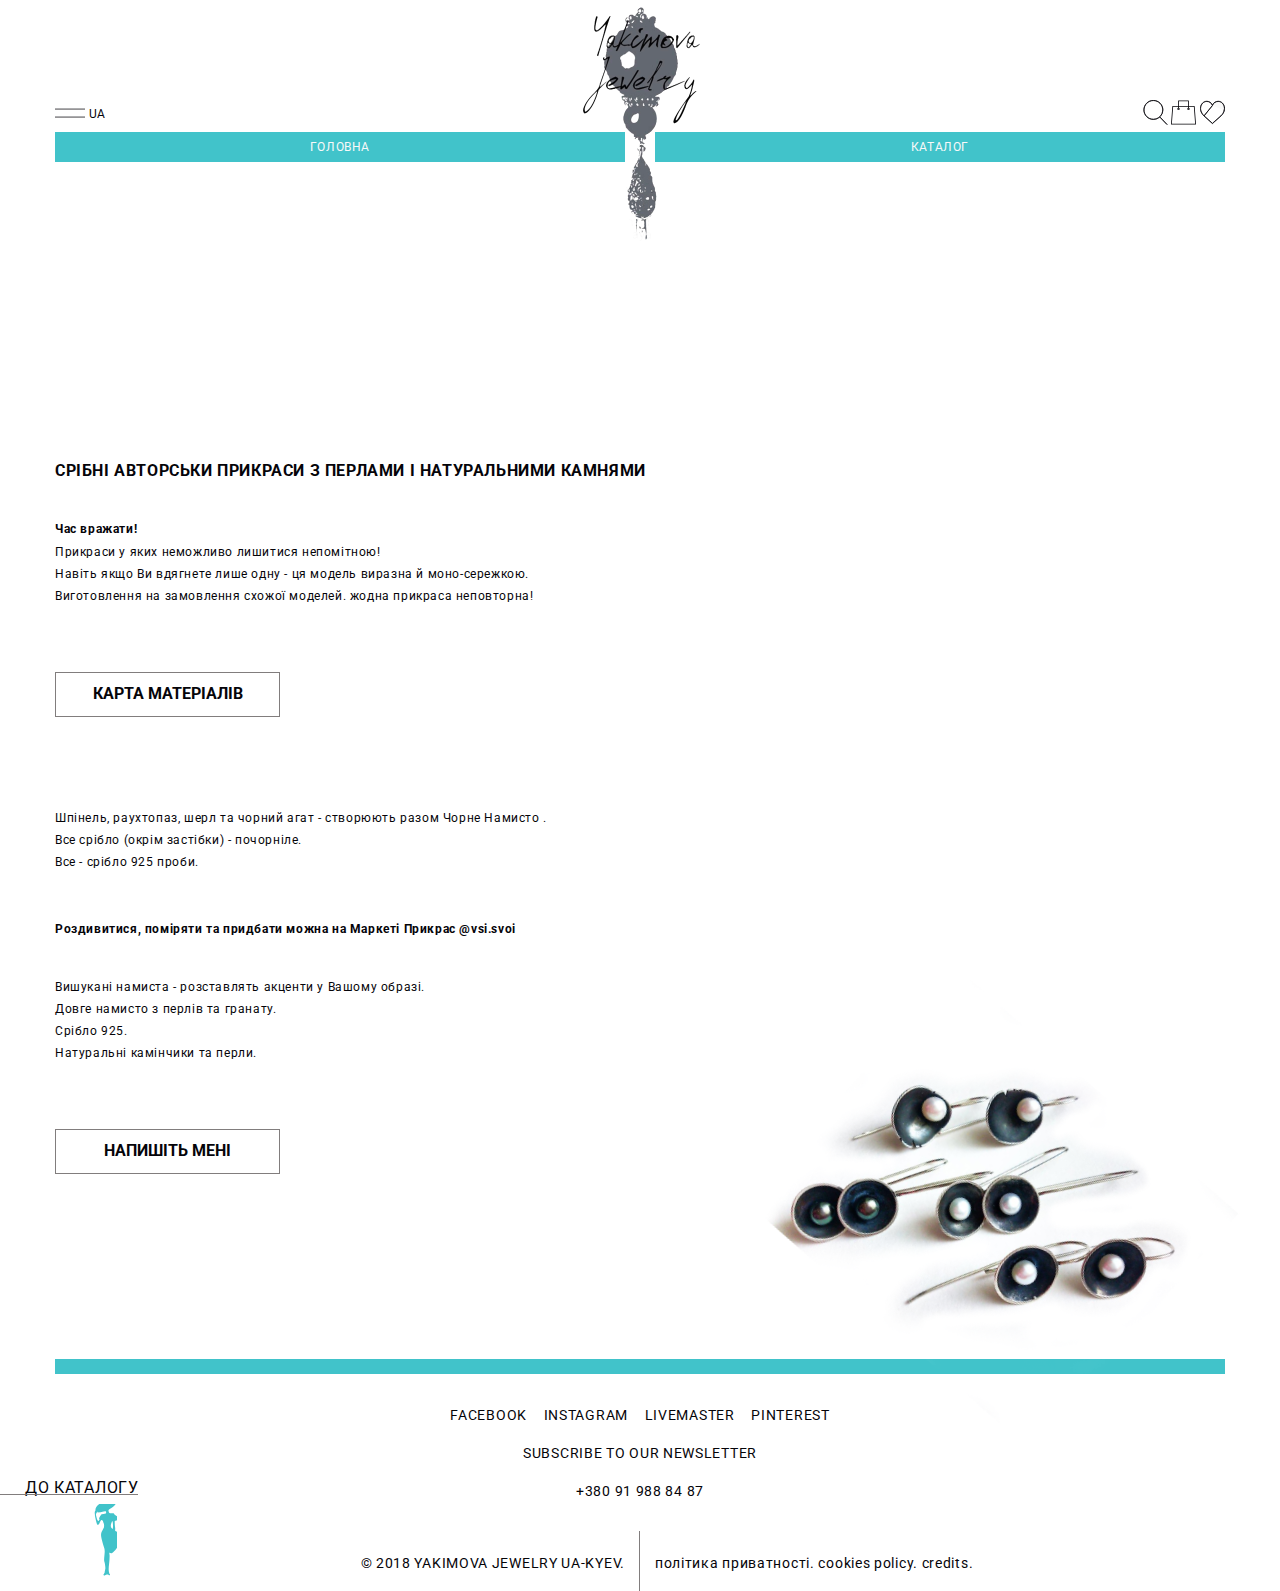
==== commit 402ec77f: "main page" ====
--- a/index.html
+++ b/index.html
@@ -66,8 +66,52 @@
   <!-- MAIN -->
   <!-- MAIN -->
   <!-- MAIN -->
-  <main>
-
+  <main class="ba-main">
+
+
+    <section class="ba-description">
+      <div class="ba-container">
+          <div class="ba-absolute">
+        <h1 class="ba-title-1">срібні авторськи прикраси з перлами і натуральними камнями</h1>
+        <article class="ba-description__about">
+          <h2 class="ba-title-2">Час вражати!
+          </h2>
+          <p>Прикраси у яких неможливо лишитися непомітною!
+          </p>
+          <p>Навіть якщо Ви вдягнете лише одну - ця модель виразна й моно-сережкою.
+          </p>
+          <p>Виготовлення на замовлення схожої моделей.<span class="ba-description__about--uppercase"> жодна прикраса
+              неповторна!</span></p>
+          <button class="ba-button">карта матеріалів</button>
+
+        </article>
+        <article class="ba-description__material">
+          <p>Шпінель, раухтопаз, шерл та чорний агат - створюють разом Чорне Намисто .
+          </p>
+          <p>Все срібло (окрім застібки) - почорніле.
+          </p>
+          <p> Все - срібло 925 проби.</p>
+        </article>
+        <article class="ba-description__contact">
+          <h2 class="ba-title-2">Роздивитися, поміряти та придбати можна на Маркеті Прикрас <a href="mailto:@vsi.svoi">@vsi.svoi</a></h2>
+          <p>Вишукані намиста - розставлять акценти у Вашому образі.
+          </p>
+          <p>Довге намисто з перлів та гранату.
+          </p>
+          <p>Срібло 925.
+          </p>
+          <p>Натуральні камінчики та перли.</p>
+          <button class="ba-button">напишіть мені</button>
+        </article>
+
+        
+          <img src="./Img/serezhky_perly_sriblo.png" alt="serezhky" class=ba-absolute__img>
+        </div>
+        <!-- absolute -->
+      </div>
+      <!-- container -->
+
+    </section>
 
   </main>
   <!-- FOOTER -->
--- a/css/style.css
+++ b/css/style.css
@@ -475,10 +475,31 @@
 body {
   font-family: Roboto;
   font-weight: 400;
-  font-size: 14px;
-  letter-spacing: 5px;
+  font-size: 12px;
+  letter-spacing: 0.05em;
   line-height: 100%;
   color: #050409; }
+
+h1,
+h2,
+h3,
+h4,
+h5,
+h6,
+p {
+  margin: 0 0 10px; }
+
+.ba-title-1 {
+  font-size: 16px;
+  text-transform: uppercase;
+  font-weight: 700;
+  line-height: 1.1;
+  margin-bottom: 43px; }
+
+.ba-title-2 {
+  font-size: 12px;
+  font-weight: 700;
+  line-height: 1.1; }
 
 a {
   text-decoration: none;
@@ -508,7 +529,21 @@
 input[type="button"],
 button,
 .ba-button {
-  display: inline-block; }
+  display: inline-block;
+  margin: 60px 0 50px;
+  font-size: 16px;
+  text-transform: uppercase;
+  font-weight: 700;
+  background: #fff;
+  border: 1px solid #817D7D;
+  height: 45px;
+  width: 225px;
+  text-align: center; }
+  input[type="submit"]:hover,
+  input[type="button"]:hover,
+  button:hover,
+  .ba-button:hover {
+    opacity: 0.5; }
 
 input[type="text"],
 input[type="email"],
@@ -564,8 +599,25 @@
         .ba-header__bottom--style a:hover {
           color: #050409; }
 
-main {
-  padding: 200px 0; }
+.ba-main {
+  padding: 200px 0 100px;
+  position: relative; }
+
+.ba-absolute {
+  position: relative; }
+  .ba-absolute__img {
+    position: absolute;
+    right: 0;
+    bottom: -199px;
+    -webkit-transform: rotate(20.58deg);
+    -ms-transform: rotate(20.58deg);
+    transform: rotate(20.58deg); }
+
+.ba-description__material {
+  padding: 45px 0; }
+
+.ba-description__contact .ba-title-2 {
+  margin-bottom: 45px; }
 
 .ba-footer {
   padding: 35px 0 16px; }
@@ -573,7 +625,9 @@
     text-align: center;
     text-transform: uppercase;
     font-size: 14px;
-    letter-spacing: 0.05em; }
+    letter-spacing: 0.05em;
+    border-top: 15px solid #41c3ca;
+    padding-top: 35px; }
   .ba-footer__socials {
     margin-bottom: 26px; }
   .ba-footer__links + .ba-footer__links {
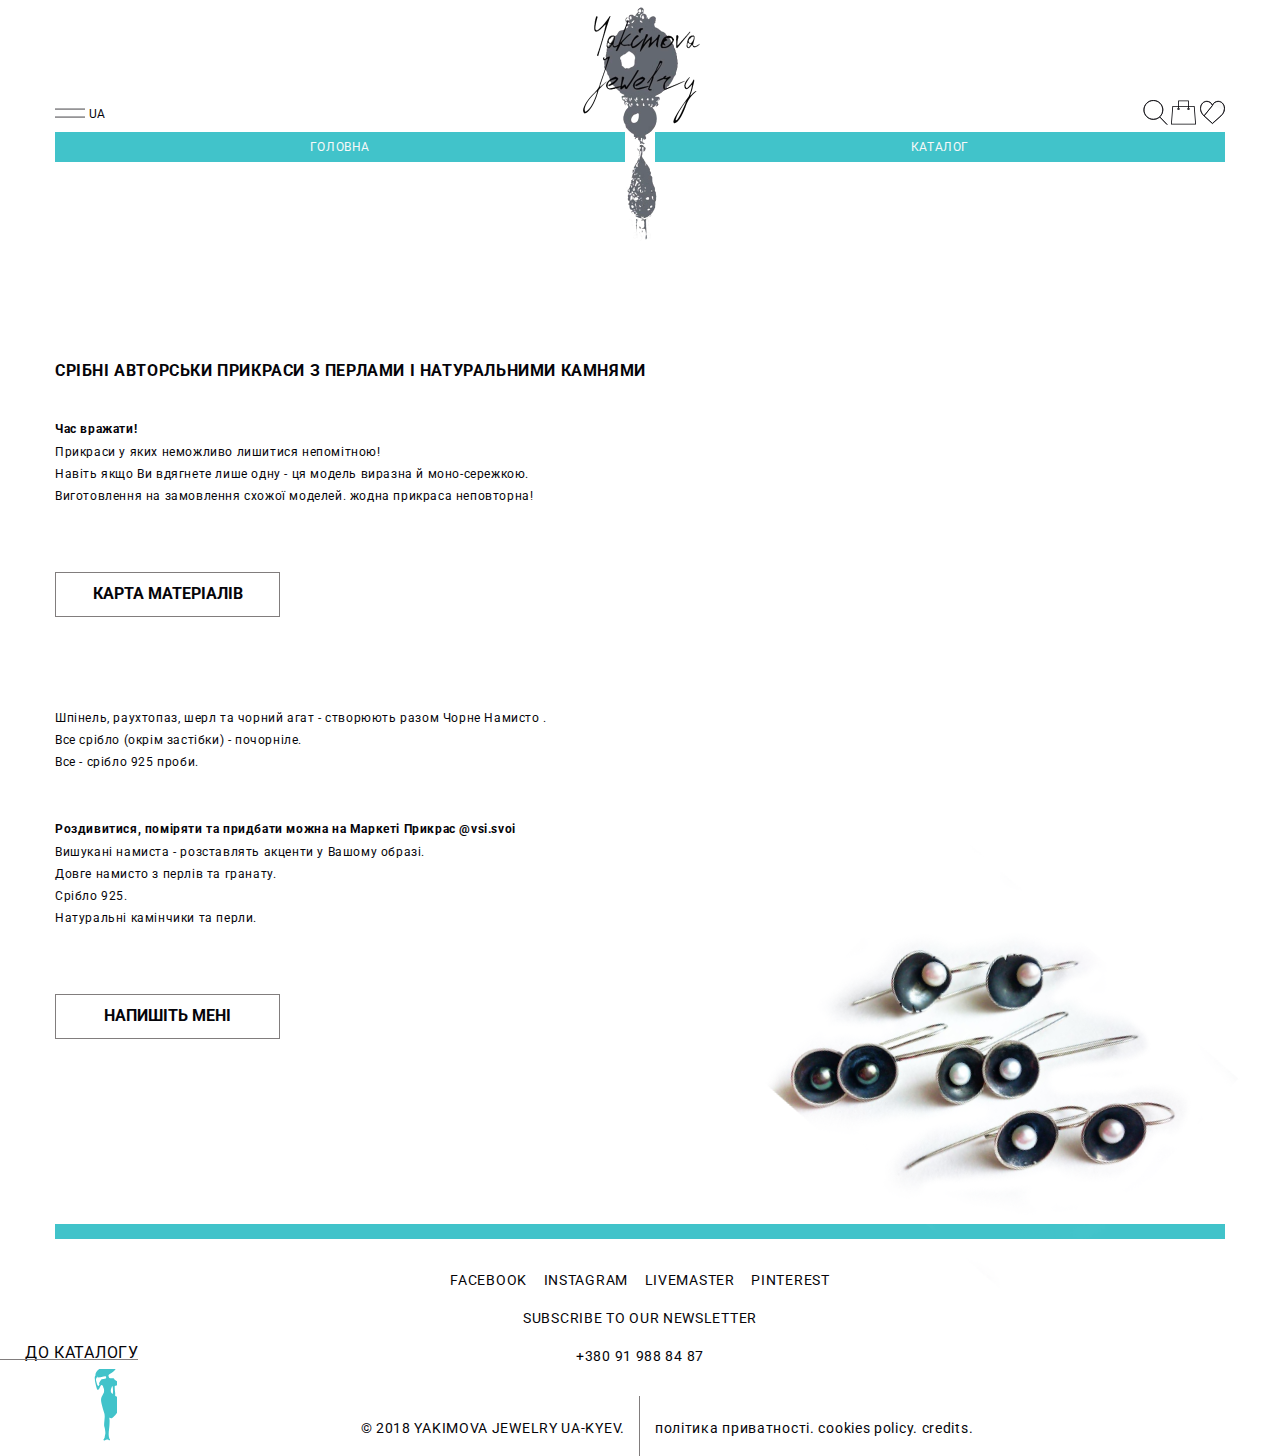
==== commit cb67b3c8: "catalog" ====
--- a/index.html
+++ b/index.html
@@ -55,7 +55,7 @@
             </div>
             <div class="ba-col-6">
               <div class="ba-header__bottom--style">
-                <a href="#"> каталог</a>
+                <a href="./katalog.html"> каталог</a>
               </div>
             </div>
           </div>
@@ -74,8 +74,8 @@
           <div class="ba-absolute">
         <h1 class="ba-title-1">срібні авторськи прикраси з перлами і натуральними камнями</h1>
         <article class="ba-description__about">
-          <h2 class="ba-title-2">Час вражати!
-          </h2>
+          <h3 class="ba-title-3">Час вражати!
+          </h3>
           <p>Прикраси у яких неможливо лишитися непомітною!
           </p>
           <p>Навіть якщо Ви вдягнете лише одну - ця модель виразна й моно-сережкою.
@@ -93,7 +93,7 @@
           <p> Все - срібло 925 проби.</p>
         </article>
         <article class="ba-description__contact">
-          <h2 class="ba-title-2">Роздивитися, поміряти та придбати можна на Маркеті Прикрас <a href="mailto:@vsi.svoi">@vsi.svoi</a></h2>
+          <h3 class="ba-title-3">Роздивитися, поміряти та придбати можна на Маркеті Прикрас <a href="mailto:@vsi.svoi">@vsi.svoi</a></h3>
           <p>Вишукані намиста - розставлять акценти у Вашому образі.
           </p>
           <p>Довге намисто з перлів та гранату.
@@ -147,7 +147,7 @@
             © 2018 Yakimova Jewelry UA-Kyev.
             <div class="ba-footer__lady">
               <span>до каталогу</span>
-              <a href="#">
+              <a href="./katalog.html">
                 <svg width="80" height="81" fill="none">
                   <use xlink:href="#lady" /></svg>
               </a>
--- a/css/style.css
+++ b/css/style.css
@@ -497,6 +497,13 @@
   margin-bottom: 43px; }
 
 .ba-title-2 {
+  font-size: 24px;
+  text-transform: uppercase;
+  font-weight: 300;
+  line-height: 1.1;
+  margin-bottom: 10px; }
+
+.ba-title-3 {
   font-size: 12px;
   font-weight: 700;
   line-height: 1.1; }
@@ -600,7 +607,7 @@
           color: #050409; }
 
 .ba-main {
-  padding: 200px 0 100px;
+  padding: 100px 0 100px;
   position: relative; }
 
 .ba-absolute {
@@ -684,3 +691,60 @@
     .ba-footer__lady svg {
       margin-right: 10px;
       margin-top: 10px; }
+
+.col-reverse {
+  display: inline-block; }
+
+.ba-katalog__card {
+  display: -webkit-box;
+  display: -ms-flexbox;
+  display: flex;
+  -webkit-box-orient: vertical;
+  -webkit-box-direction: normal;
+  -ms-flex-direction: column;
+  flex-direction: column;
+  margin-bottom: 20px; }
+  .ba-katalog__card:nth-child(2) {
+    -webkit-box-orient: vertical;
+    -webkit-box-direction: reverse;
+    -ms-flex-direction: column-reverse;
+    flex-direction: column-reverse; }
+
+.ba-katalog__title {
+  position: relative; }
+  .ba-katalog__title .ba-title-2 {
+    text-align: right; }
+    .ba-katalog__title .ba-title-2::before {
+      display: block;
+      content: "";
+      background: #817D7D;
+      height: 1px;
+      width: 277px;
+      position: absolute;
+      left: 0;
+      top: calc(50% - 1px); }
+
+.ba-katalog__img {
+  position: relative;
+  text-transform: uppercase;
+  z-index: 1; }
+  .ba-katalog__img img::after {
+    position: absolute;
+    display: block;
+    content: "";
+    height: 1px;
+    width: 177px;
+    background: fuchsia;
+    z-index: 2; }
+
+.ba-katalog__name {
+  position: absolute;
+  bottom: 60px;
+  right: 140px;
+  z-index: 2; }
+
+.ba-katalog__link {
+  position: absolute;
+  bottom: 20px;
+  right: 80px;
+  z-index: 2; }
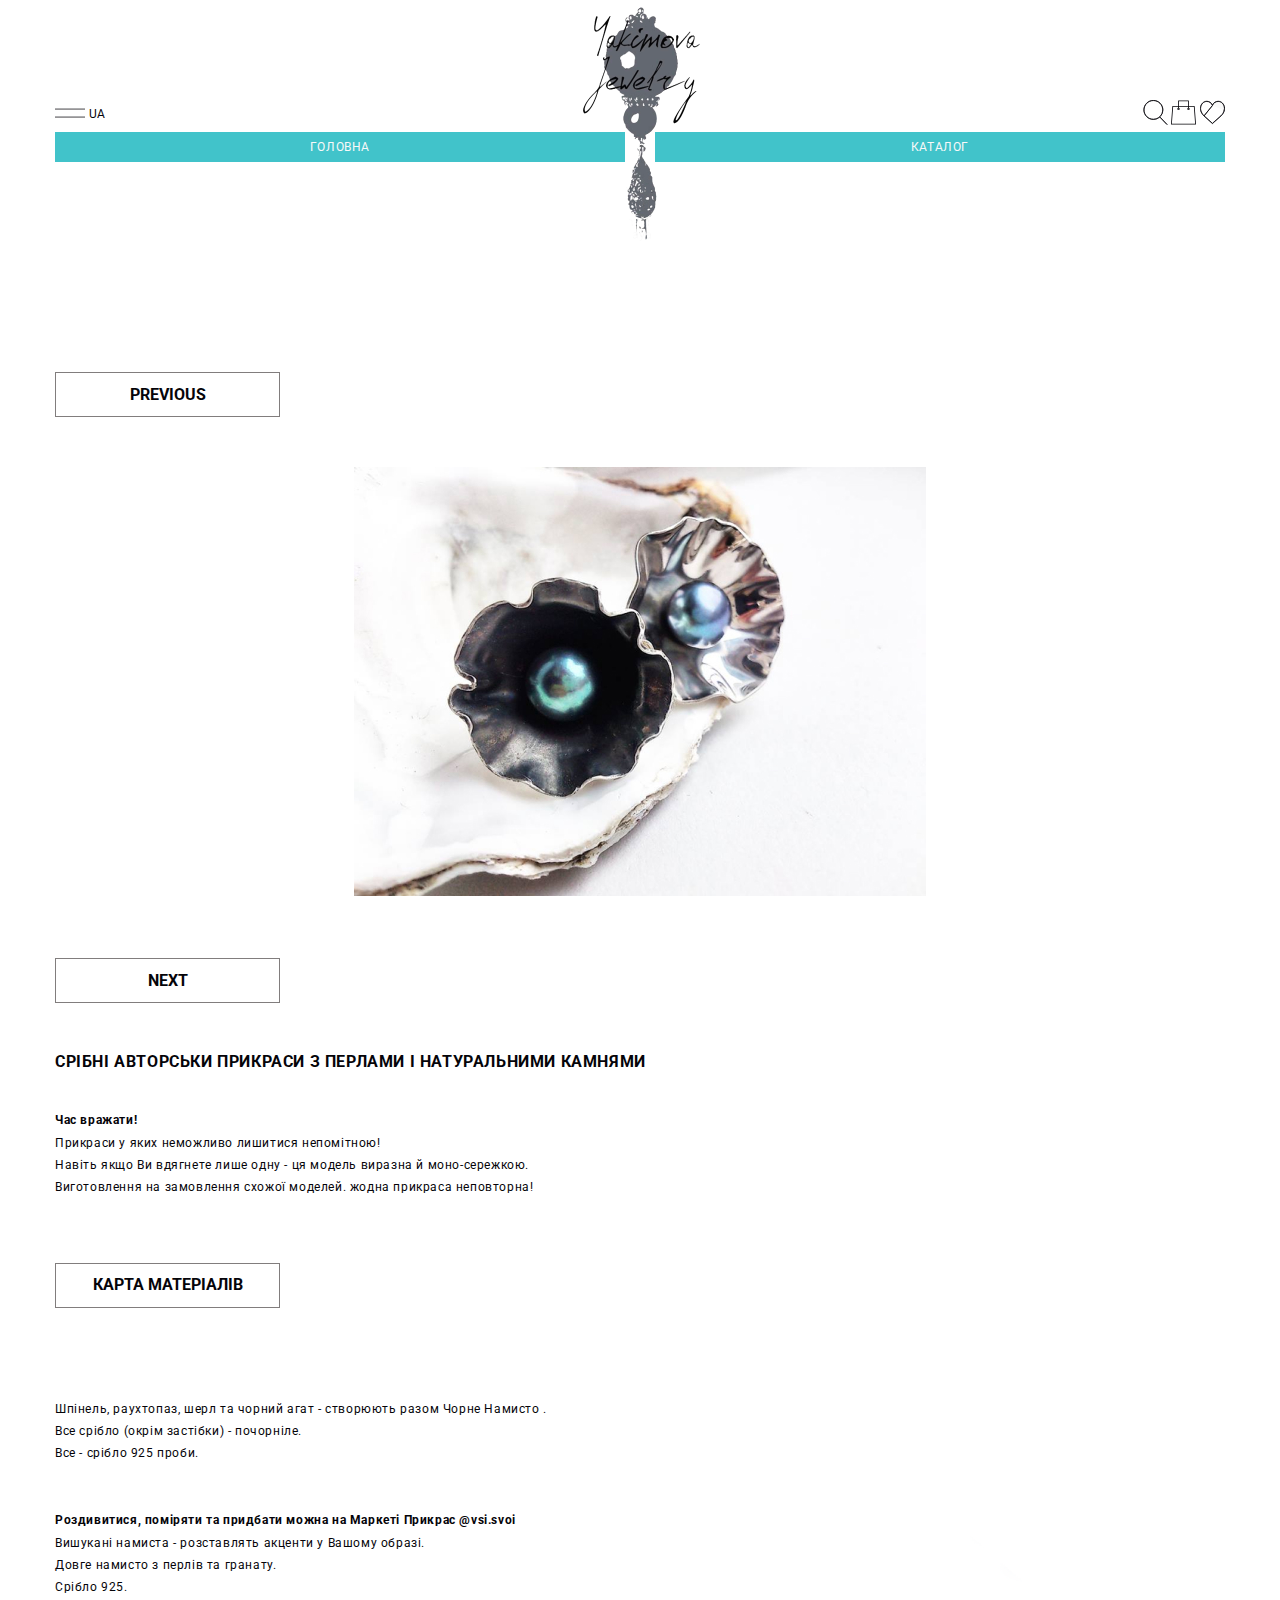
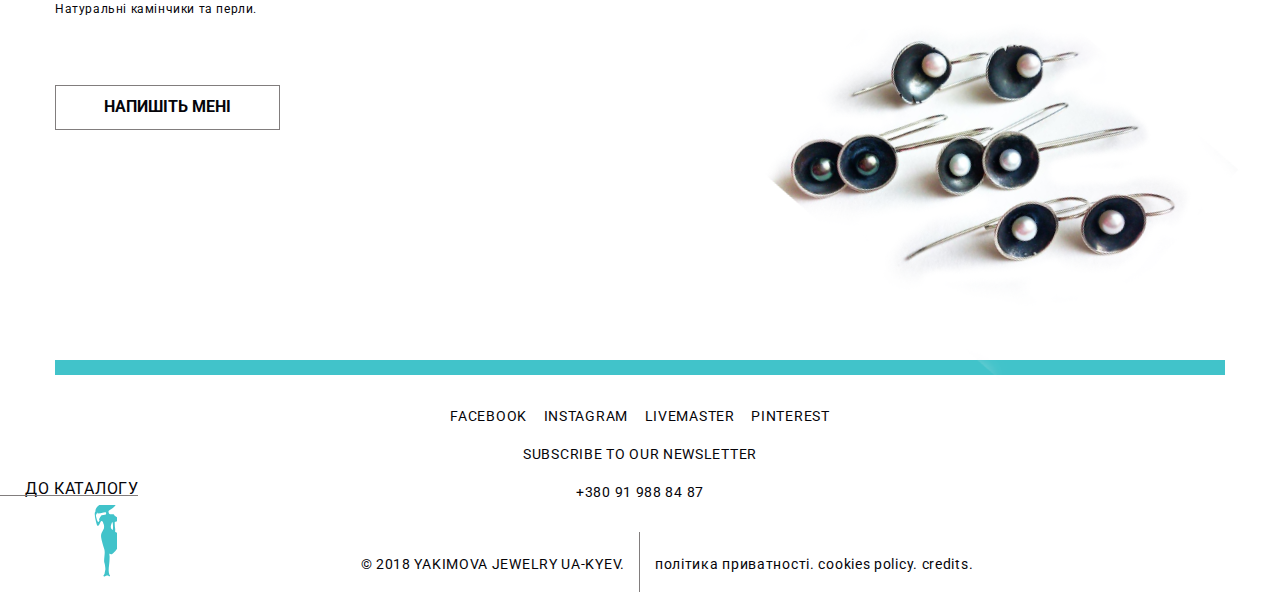
==== commit 8ab39d07: "detail" ====
--- a/index.html
+++ b/index.html
@@ -16,7 +16,7 @@
 
 <body>
   <header class="ba-header">
-    <div class="ba-header__logo"><img src="./Img/logo.png" alt="logo" /></div>
+    <div class="ba-header__logo"> <a href="./index.html"> <img src="./Img/logo.png" alt="logo" /></a></div>
     <div class="ba-container">
       <div class="ba-header__full">
         <div class="ba-header__top">
@@ -50,7 +50,7 @@
           <div class="ba-row">
             <div class="ba-col-6">
               <div class="ba-header__bottom--style">
-                <a href="#"> головна</a>
+                <a href="./index.html"> головна</a>
               </div>
             </div>
             <div class="ba-col-6">
@@ -68,6 +68,21 @@
   <!-- MAIN -->
   <main class="ba-main">
 
+    <section class="ba-hero">
+      <div class="ba-container">
+        <div class="ba-hero__slider">
+          <div class="ba-slide">
+            <img src="./Img/seregky_perly.jpg" alt="serezhky">
+          </div>
+          <div class="ba-slide">
+            <img src="./Img/serezhku_perly_sriblo_gorokh.jpg" alt="serezhky">
+          </div>
+          <div class="ba-slide">
+            <img src="./Img/serezhky_perly_sriblo.png   " alt="serezhky">
+          </div>
+        </div>
+      </div>
+    </section>
 
     <section class="ba-description">
       <div class="ba-container">
@@ -214,6 +229,9 @@
       </symbol>
     </defs>
   </svg>
+  <script src="./js/jquery-3.3.1.min.js"></script>
+  <script src="./js/slick.js"></script>
+  <script src="./js/main.js"></script>
 </body>
 
 </html>--- a/css/style.css
+++ b/css/style.css
@@ -472,6 +472,82 @@
 th {
   padding: 0; }
 
+/* Slider */
+.slick-slider {
+  position: relative;
+  display: block;
+  -webkit-box-sizing: border-box;
+  box-sizing: border-box;
+  -webkit-touch-callout: none;
+  -webkit-user-select: none;
+  -khtml-user-select: none;
+  -moz-user-select: none;
+  -ms-user-select: none;
+  user-select: none;
+  -ms-touch-action: pan-y;
+  touch-action: pan-y;
+  -webkit-tap-highlight-color: transparent; }
+
+.slick-list {
+  position: relative;
+  overflow: hidden;
+  display: block;
+  margin: 0;
+  padding: 0; }
+  .slick-list:focus {
+    outline: none; }
+  .slick-list.dragging {
+    cursor: pointer;
+    cursor: hand; }
+
+.slick-slider .slick-track,
+.slick-slider .slick-list {
+  -webkit-transform: translate3d(0, 0, 0);
+  -moz-transform: translate3d(0, 0, 0);
+  -ms-transform: translate3d(0, 0, 0);
+  -o-transform: translate3d(0, 0, 0);
+  transform: translate3d(0, 0, 0); }
+
+.slick-track {
+  position: relative;
+  left: 0;
+  top: 0;
+  display: block;
+  margin-left: auto;
+  margin-right: auto; }
+  .slick-track:before, .slick-track:after {
+    content: "";
+    display: table; }
+  .slick-track:after {
+    clear: both; }
+  .slick-loading .slick-track {
+    visibility: hidden; }
+
+.slick-slide {
+  float: left;
+  height: 100%;
+  min-height: 1px;
+  display: none; }
+  [dir="rtl"] .slick-slide {
+    float: right; }
+  .slick-slide img {
+    display: block; }
+  .slick-slide.slick-loading img {
+    display: none; }
+  .slick-slide.dragging img {
+    pointer-events: none; }
+  .slick-initialized .slick-slide {
+    display: block; }
+  .slick-loading .slick-slide {
+    visibility: hidden; }
+  .slick-vertical .slick-slide {
+    display: block;
+    height: auto;
+    border: 1px solid transparent; }
+
+.slick-arrow.slick-hidden {
+  display: none; }
+
 body {
   font-family: Roboto;
   font-weight: 400;
@@ -515,7 +591,7 @@
     opacity: 0.5; }
 
 svg {
-  fill: #050409; }
+  fill: currentColor; }
 
 /* Layout */
 .ba-container {
@@ -607,8 +683,13 @@
           color: #050409; }
 
 .ba-main {
-  padding: 100px 0 100px;
+  padding: 50px 0 100px;
   position: relative; }
+
+.ba-hero__slider {
+  margin: 0 auto; }
+  .ba-hero__slider img {
+    margin: 0 auto; }
 
 .ba-absolute {
   position: relative; }
@@ -692,8 +773,11 @@
       margin-right: 10px;
       margin-top: 10px; }
 
-.col-reverse {
-  display: inline-block; }
+.ba-katalog__reverse:nth-child(even) .ba-katalog__card {
+  -webkit-box-orient: vertical;
+  -webkit-box-direction: reverse;
+  -ms-flex-direction: column-reverse;
+  flex-direction: column-reverse; }
 
 .ba-katalog__card {
   display: -webkit-box;
@@ -704,11 +788,6 @@
   -ms-flex-direction: column;
   flex-direction: column;
   margin-bottom: 20px; }
-  .ba-katalog__card:nth-child(2) {
-    -webkit-box-orient: vertical;
-    -webkit-box-direction: reverse;
-    -ms-flex-direction: column-reverse;
-    flex-direction: column-reverse; }
 
 .ba-katalog__title {
   position: relative; }
@@ -728,7 +807,7 @@
   position: relative;
   text-transform: uppercase;
   z-index: 1; }
-  .ba-katalog__img img::after {
+  .ba-katalog__img:after {
     position: absolute;
     display: block;
     content: "";
@@ -748,3 +827,82 @@
   bottom: 20px;
   right: 80px;
   z-index: 2; }
+
+.ba-gallery__card {
+  display: -webkit-box;
+  display: -ms-flexbox;
+  display: flex;
+  -webkit-box-orient: vertical;
+  -webkit-box-direction: normal;
+  -ms-flex-direction: column;
+  flex-direction: column;
+  -webkit-box-align: center;
+  -ms-flex-align: center;
+  align-items: center;
+  margin-bottom: 45px; }
+
+.ba-gallery__img {
+  margin-bottom: 5px;
+  position: relative;
+  z-index: 1; }
+  .ba-gallery__img:hover .ba-gallery__like {
+    display: block; }
+
+.ba-gallery__like {
+  display: none;
+  position: absolute;
+  color: #41c3ca;
+  right: 15px;
+  bottom: -47px; }
+  .ba-gallery__like:active {
+    height: 30px;
+    width: 30px; }
+
+.ba-gallery__title {
+  font-size: 14px;
+  text-transform: uppercase; }
+
+.ba-description {
+  padding-bottom: 45px; }
+  .ba-description__back {
+    font-weight: 300;
+    text-transform: uppercase;
+    font-size: 14px; }
+  .ba-description__row {
+    padding: 40px 0; }
+  .ba-description__slider--bottom .slick-lis {
+    padding: 0; }
+  .ba-description__subtitle {
+    font-size: 12px;
+    font-weight: 400;
+    text-transform: uppercase; }
+  .ba-description__title {
+    margin-bottom: 15px; }
+  .ba-description__like {
+    margin-top: 28px;
+    margin-bottom: 40px;
+    display: -webkit-box;
+    display: -ms-flexbox;
+    display: flex;
+    -webkit-box-align: end;
+    -ms-flex-align: end;
+    align-items: flex-end;
+    -webkit-box-pack: start;
+    -ms-flex-pack: start;
+    justify-content: flex-start; }
+    .ba-description__like p {
+      text-transform: uppercase; }
+    .ba-description__like svg {
+      margin-right: 20px; }
+  .ba-description__clients {
+    margin-top: 60px; }
+
+.ba-more .ba-title-1 {
+  text-align: center;
+  margin-bottom: 50px; }
+
+.ba-more__col {
+  padding-right: 40px;
+  text-align: center; }
+  .ba-more__col img {
+    margin-bottom: 20px; }
